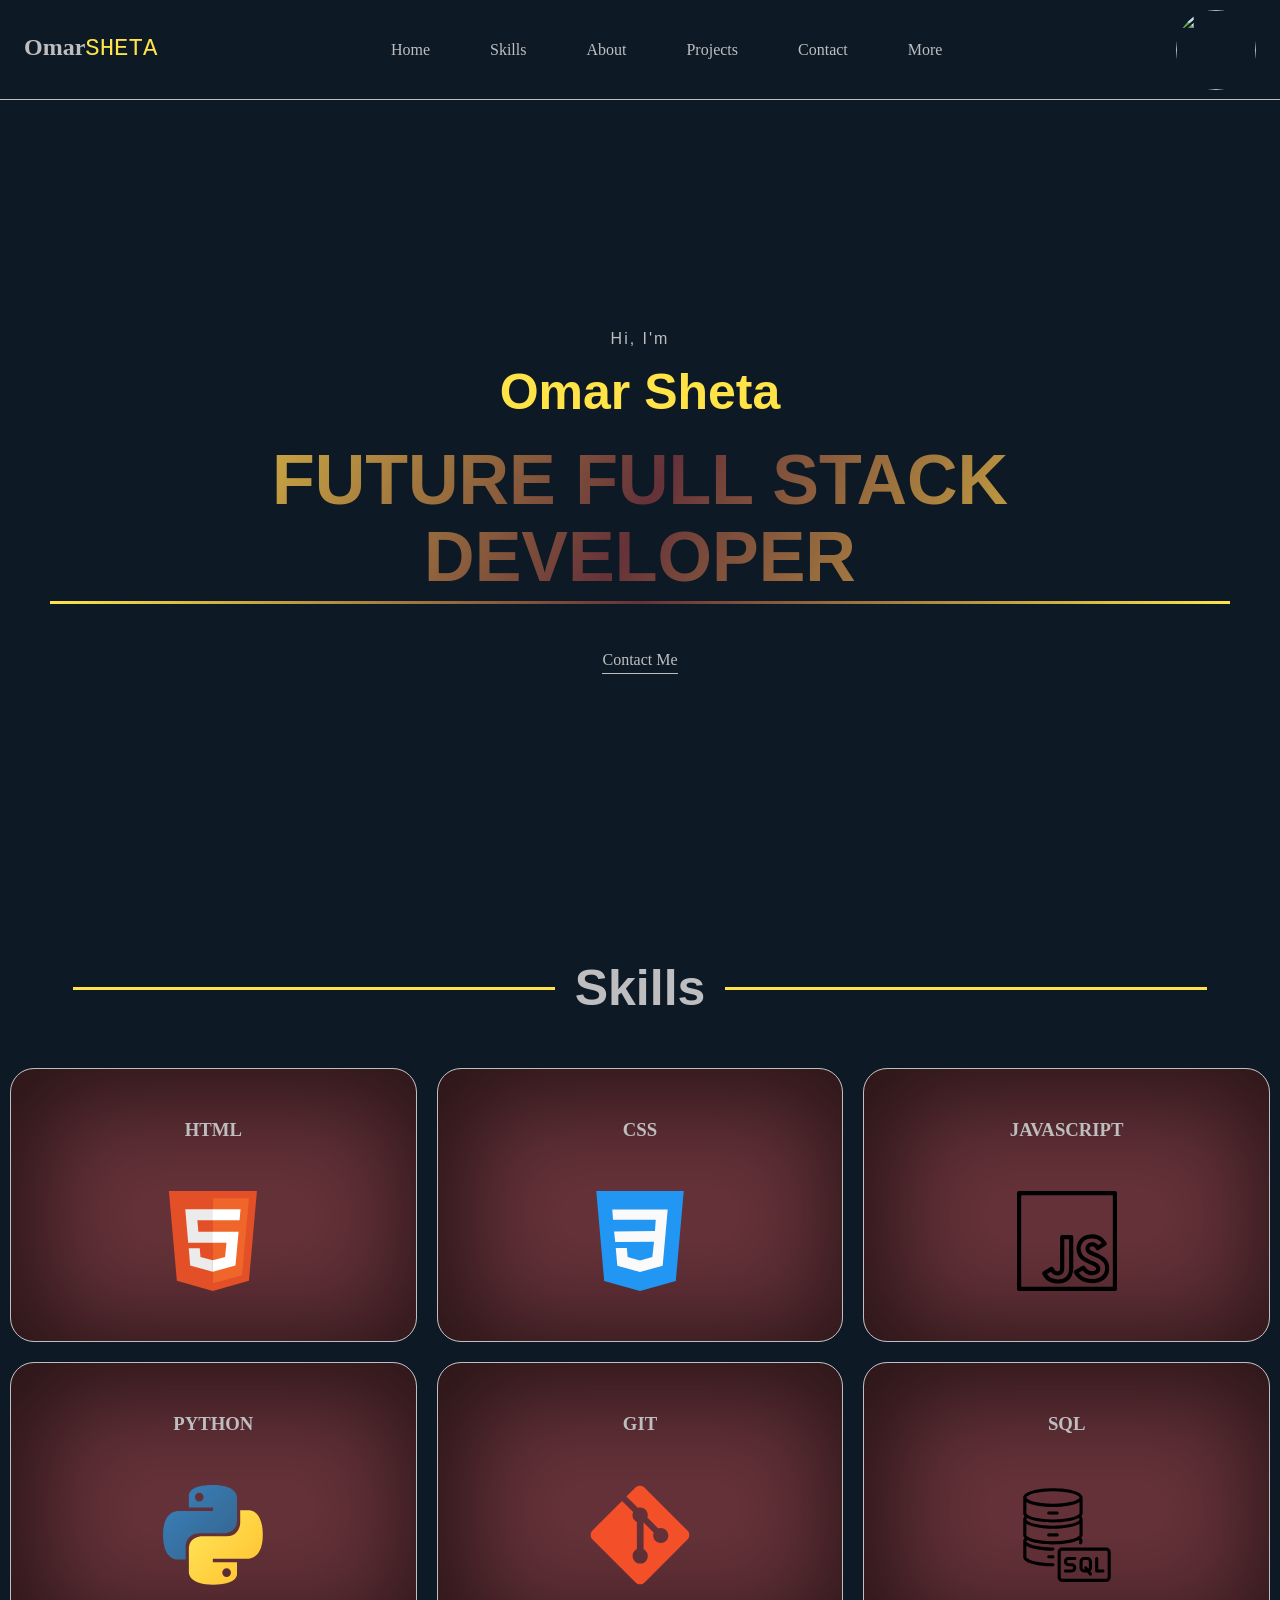
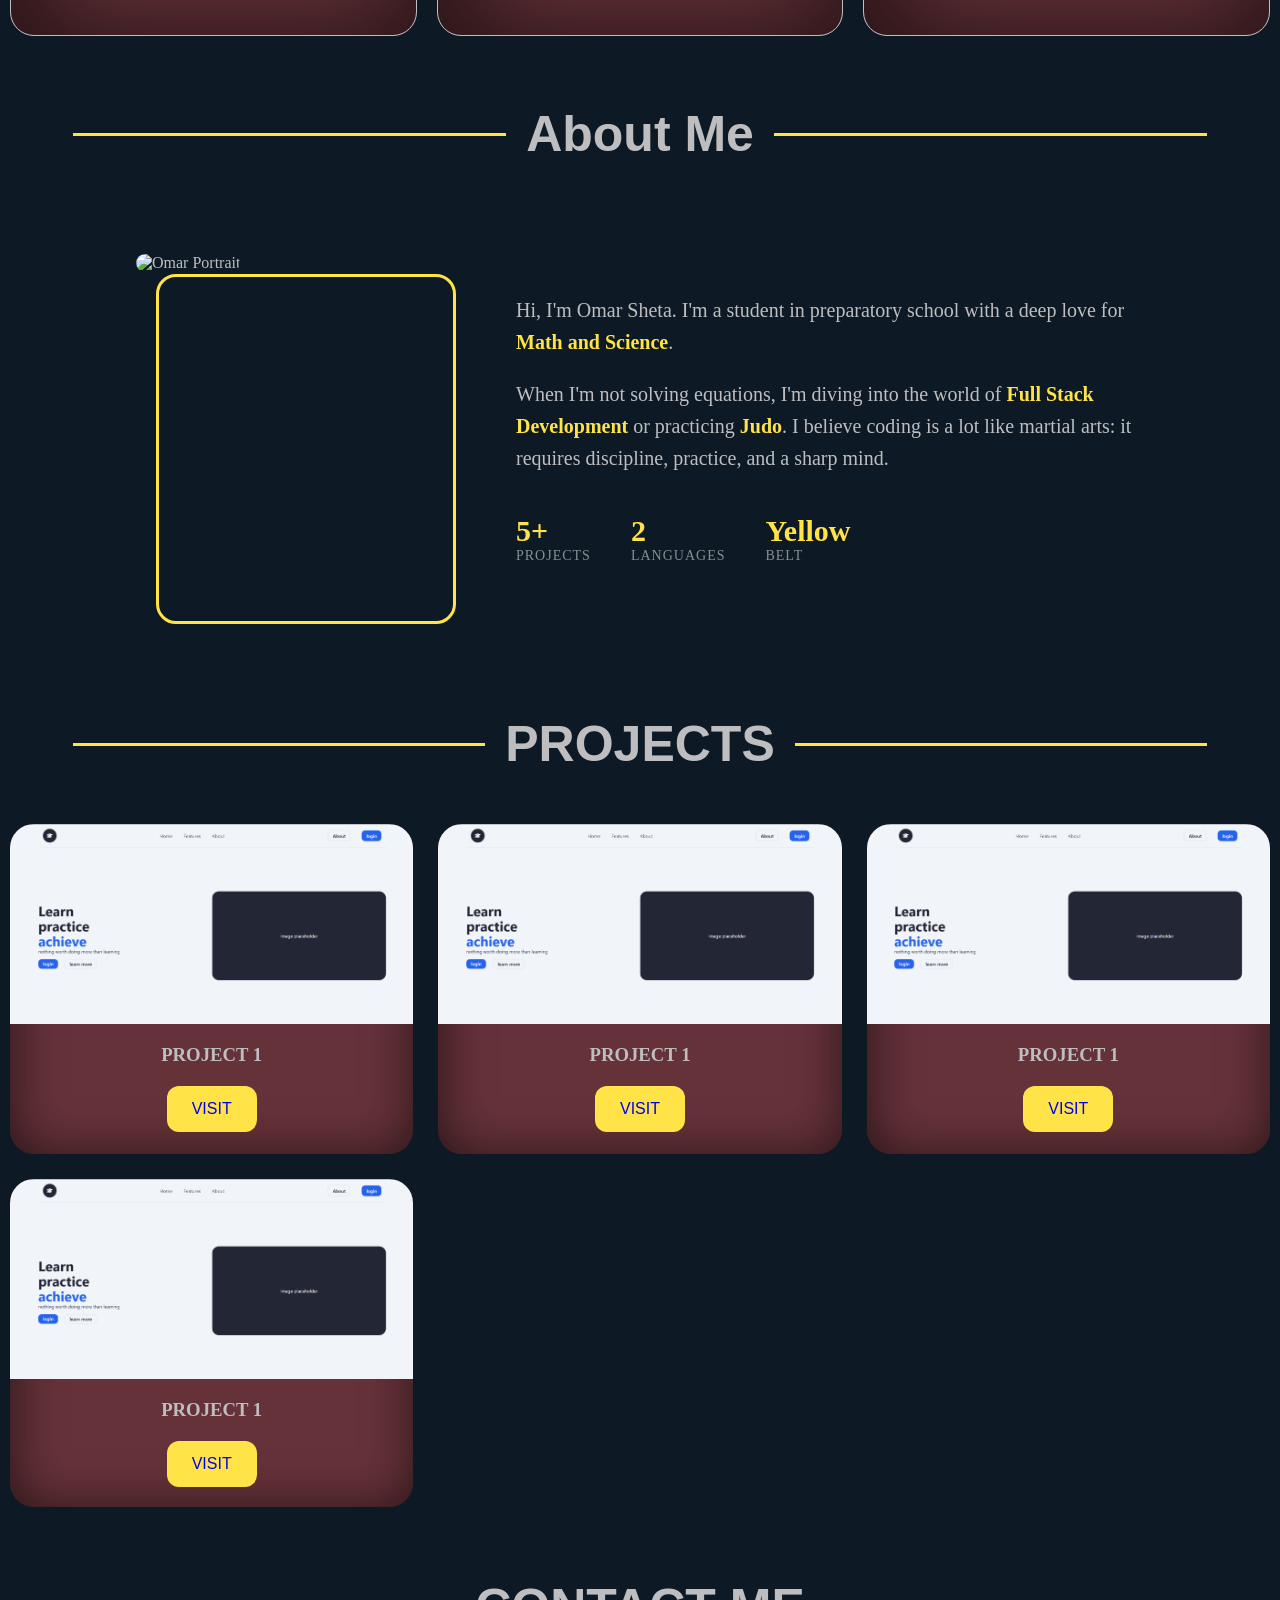
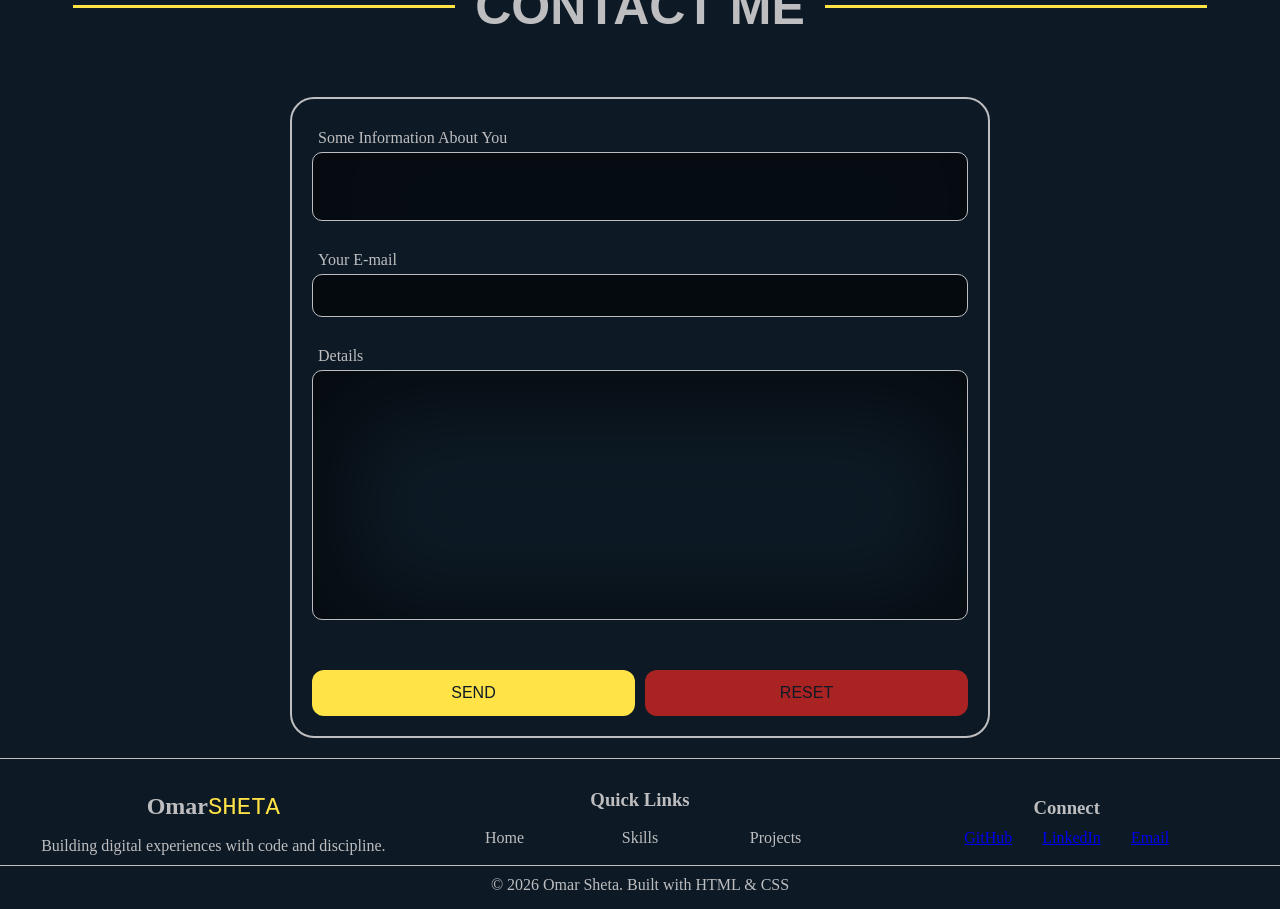
==== portfolio index.html @ 23e2f780 "added the project files" ====
<!doctype html>
<html lang="en">
  <head>
    <meta charset="UTF-8" />
    <meta name="viewport" content="width=device-width, initial-scale=1.0" />
    <link rel="stylesheet" href="style.css" />
    <title>Portfolio</title>
  </head>

  <body>
    <div class="container">
      <header>
        <h2>Omar<span class="highlight">sheta</span></h2>
        <nav>
          <ul>
            <li><a href="#home">Home</a></li>
            <li><a href="#skills">Skills</a></li>
            <li><a href="#about">About</a></li>
            <li><a href="#projects">Projects</a></li>
            <li><a href="#contact">Contact</a></li>
            <li><a href="#more">More</a></li>
          </ul>
        </nav>

        <div class="hamburger">
          <span></span>
          <span></span>
          <span></span>
        </div>

        <img class="header-img" src="../media/my images/batman.jpg" alt="" />
      </header>

      <main>
        <section id="home" class="section hero">
          <div class="hero-container">
            <span class="small">Hi, I'm </span>
            <span class="big">Omar Sheta</span>
            <span class="bigger">Future Full Stack Developer</span>
            <a class="hero-btn" href="#contact">contact me</a>
          </div>
        </section>
        <section class="section skills">
          <h2 id="skills" class="section-heading"><span>Skills</span></h2>
          <div class="skills-container">
            <div class="skill">
              <h3>HTML</h3>
              <img src="media/photos/html.svg" alt="" class="lang html" />
            </div>
            <div class="skill">
              <h3>CSS</h3>
              <img src="media/photos/css.svg" alt="" class="lang CSS" />
            </div>
            <div class="skill">
              <h3>JAVASCRIPT</h3>
              <img src="media/photos/javascript.svg" alt="" class="lang js" />
            </div>
            <div class="skill">
              <h3>PYTHON</h3>
              <img src="media/photos/python.svg" alt="" class="lang py" />
            </div>
            <div class="skill">
              <h3>GIT</h3>
              <img src="media/photos/git.svg" alt="Git Logo" class="lang git" />
            </div>

            <div class="skill">
              <h3>SQL</h3>
              <img
                src="media/photos/sql.svg"
                alt="Database Logo"
                class="lang sql"
              />
            </div>
          </div>
        </section>
        <section class="section about">
          <h2 id="about" class="section-heading"><span>About Me</span></h2>
          <div class="about-container">
            <div class="about-image">
              <img src="../media/my images/batman.jpg" alt="Omar Portrait" />
              <div class="image-border"></div>
            </div>

            <div class="about-content">
              <p>
                Hi, I'm <span class="about-name">Omar Sheta</span>. I'm a
                student in preparatory school with a deep love for
                <span class="highlight-text">Math and Science</span>.
              </p>
              <p>
                When I'm not solving equations, I'm diving into the world of
                <span class="highlight-text">Full Stack Development</span> or
                practicing <span class="highlight-text">Judo</span>. I believe
                coding is a lot like martial arts: it requires discipline,
                practice, and a sharp mind.
              </p>

              <div class="about-stats">
                <div class="stat"><strong>5+</strong><span>Projects</span></div>
                <div class="stat"><strong>2</strong><span>Languages</span></div>
                <div class="stat"><strong>Yellow</strong><span>Belt</span></div>
              </div>
            </div>
          </div>
        </section>
        <section id="projects" class="section projects">
          <h2 class="section-heading"><span>PROJECTS</span></h2>
          <div class="projects-container">
            <div class="project">
              <img
                src="media/photos/stripe like image.png"
                alt="project photo"
                class="project-photo"
              />
              <h3 class="project-name">PROJECT 1</h3>
              <a
                href="../stripe-like/stripe-like-index.html"
                class="visit-project"
                >VISIT</a
              >
            </div>
            <div class="project">
              <img
                src="media/photos/stripe like image.png"
                alt="project photo"
                class="project-photo"
              />
              <h3 class="project-name">PROJECT 1</h3>
              <a
                href="../stripe-like/stripe-like-index.html"
                class="visit-project"
                >VISIT</a
              >
            </div>
            <div class="project">
              <img
                src="media/photos/stripe like image.png"
                alt="project photo"
                class="project-photo"
              />
              <h3 class="project-name">PROJECT 1</h3>
              <a
                href="../stripe-like/stripe-like-index.html"
                class="visit-project"
                >VISIT</a
              >
            </div>
            <div class="project">
              <img
                src="media/photos/stripe like image.png"
                alt="project photo"
                class="project-photo"
              />
              <h3 class="project-name">PROJECT 1</h3>
              <a
                href="../stripe-like/stripe-like-index.html"
                class="visit-project"
                >VISIT</a
              >
            </div>
          </div>
        </section>
        <section id="contact" class="section contact">
          <h2 class="section-heading"><span>CONTACT ME</span></h2>
          <div class="contact-container">
            <form action="#" method="post" class="contact-form">
              <div class="contact-group">
                <label for="information">Some Information About You</label>
                <textarea
                  placeholder=""
                  name="some-informtion"
                  id="information"
                ></textarea>
              </div>
              <div class="contact-group">
                <label for="mail">Your E-mail</label>
                <input
                  placeholder=""
                  required
                  name="sender-mail"
                  id="mail"
                  type="email"
                />
              </div>
              <div class="contact-group">
                <label for="details">Details</label>
                <textarea
                  placeholder=""
                  required
                  name="details"
                  id="details"
                ></textarea>
              </div>

              <div class="actions">
                <button class="submit" type="submit">SEND</button>
                <button class="reset" type="reset">RESET</button>
              </div>
            </form>
          </div>
        </section>
      </main>
      <footer id="more">
        <div class="footer-container">
          <div class="footer-brand">
            <h2>Omar<span class="highlight">sheta</span></h2>
            <p>Building digital experiences with code and discipline.</p>
          </div>

          <div class="footer-links">
            <h3>Quick Links</h3>
            <ul>
              <li><a href="#home">Home</a></li>
              <li><a href="#skills">Skills</a></li>
              <li><a href="#projects">Projects</a></li>
            </ul>
          </div>

          <div class="footer-socials">
            <h3>Connect</h3>
            <div class="social-icons">
              <a href="https://github.com/yourusername" target="_blank"
                >GitHub</a
              >
              <a href="https://linkedin.com/in/yourusername" target="_blank"
                >LinkedIn</a
              >
              <a href="#">Email</a>
            </div>
          </div>
          <div class="footer-bottom">
            <p>&copy; 2026 Omar Sheta. Built with HTML & CSS</p>
          </div>
        </div>
      </footer>
      <script>
        const hamburger = document.querySelector(".hamburger");
        const nav = document.querySelector("nav");
        hamburger.addEventListener("click", () => {
          nav.classList.toggle("active");
        });
      </script>
    </div>
  </body>
</html>
---- style.css ----
* {
  padding: 0;
  margin: 0;
  box-sizing: border-box;
}

*::selection {
  background-color: var(--accent-2);
  color: var(--accent-1);
}

:root {
  font-size: 62.5%;
  scroll-behavior: smooth;

  /* colors */
  --dark-dominant: #0d1a25;
  --light-dominant: #bebec0;
  --accent-1: #653239;
  --accent-2: #ffe347;
  --danger: #aa2323;

  /* typography */
  --big-heading: 900 7rem/1.1 Arial, sans-serif;
  --main-heading: 700 5rem/1.2 Arial, sans-serif;
  --about: 600 4rem/1.4 Arial, sans-serif;
  --subheading: 500 2.4rem/1.6 Arial, sans-serif;
  --small-text: 400 1.6rem/1.6 Arial, sans-serif;

  --header-height: 100px;
}

body {
  font-size: 1.6rem;
  background-color: var(--dark-dominant);
  color: var(--light-dominant);
}

/* .container {
  max-width: 1200px;
  margin: 0 auto;
  padding: 8px;
} */

/* ----------- header  ----------- */

header {
  display: flex;
  justify-content: space-between;
  align-items: center;
  height: var(--header-height);
  padding: 0 2.4rem;
  background-color: var(--dark-dominant);
  border-bottom: var(--light-dominant) solid 1px;
  position: sticky;
  top: 0;
  z-index: 2;
}

.highlight {
  text-transform: uppercase;
  font: var(--subheading);
  font-family: "Courier New", Courier, monospace;
  color: var(--accent-2);
  height: 100%;
}

nav {
  height: 100%;
}

ul {
  width: 100%;
  display: flex;
  list-style: none;
  height: 100%;
}

ul li {
  height: 100%;
}

ul li a {
  display: flex;
  justify-content: center;
  align-items: center;
  color: var(--light-dominant);
  text-decoration: none;
  transition: 0.3s ease;
  height: 100%;
  width: auto;
  padding: 0 3rem;
}

ul li a:hover {
  background-color: var(--accent-1);
}
/* الهامبرجر يختفي على الديسكتوب */
.hamburger {
  display: none;
  flex-direction: column;
  cursor: pointer;
  gap: 5px;
}

.hamburger span {
  height: 3px;
  width: 25px;
  background: var(--light-dominant);
  border-radius: 2px;
}

.header-img {
  width: 80px;
  height: 80px;
  border-radius: 50%;
}

/* ----------- hero  ----------- */
.hero {
  height: calc(100vh - var(--header-height));
}

.hero-container {
  height: 100%;
  width: 100%;
  display: flex;
  justify-content: center;
  align-items: center;
  flex-direction: column;
  /* gap: 2rem; */
  padding: 0 4rem;
  align-items: center;
  text-align: center;
}

.small {
  font: var(--small-text);
  letter-spacing: 2px;
  opacity: 0.8;
}

.big {
  margin: 1rem 0 2rem 0;
  font: var(--main-heading);
  color: var(--accent-2);
  font-weight: 600;
}

.bigger {
  font: var(--big-heading);
  text-transform: uppercase;
  background-image: linear-gradient(
    300deg,
    var(--accent-2),
    var(--accent-1),
    var(--accent-2)
  );
  position: relative;
  -webkit-background-clip: text;
  -webkit-text-fill-color: transparent;
}

.bigger::after {
  content: "";
  position: absolute;
  left: 0;
  bottom: -8px;
  width: 100%;
  background-image: linear-gradient(
    300deg,
    var(--accent-2),
    var(--accent-1),
    var(--accent-2)
  );
  height: 3px;
}

.hero-btn {
  margin-top: 50px;
  text-decoration: none;
  padding: 5px 0;
  display: inline-block;
  position: relative;
  color: var(--light-dominant);
  width: max-content;
  text-transform: capitalize;
}

.hero-btn::after {
  content: "";
  position: absolute;
  bottom: 0;
  left: 0;
  background-color: var(--light-dominant);
  width: 100%;
  height: 1px;
  transform: scaleX(1);
  transform-origin: left;
  transition: 200ms ease;
}

.hero-btn:hover::after {
  transform: scaleX(0);
}

.hero-container span,
.hero-btn {
  opacity: 0;
  transform: translateY(20px);
  animation: fadeUp 1s ease forwards;
}

.hero-container span:nth-child(2) {
  animation-delay: 0.3s;
}

.hero-container span:nth-child(3) {
  animation-delay: 0.6s;
}

.hero-btn {
  animation-delay: 0.9s;
}

@keyframes fadeUp {
  to {
    opacity: 1;
    transform: translateY(0);
  }
}

/* ----------- sections  ----------- */

.section {
  padding: 1rem 0;
}

.section-heading {
  display: flex;
  align-items: center; /* Vertical centering for the lines */
  text-align: center;
  gap: 2rem; /* Space between the text and the lines */
  font: var(--main-heading);
  margin: 5rem 0;
  width: 100%;
  padding: 0 5%;
}

/* Left Line */
.section-heading::before {
  content: "";
  height: 3px;
  flex: 1; /* This makes the line take up all available space */
  background-color: var(--accent-2);
}

/* Right Line */
.section-heading::after {
  content: "";
  height: 3px;
  flex: 1; /* This makes the line take up all available space */
  background-color: var(--accent-2);
}

/* ----------- skills  ----------- */

.skills {
  padding: 8px;
}

.skills .skills-container {
  display: grid;
  grid-template-columns: repeat(auto-fit, minmax(36.5rem, 1fr));
  width: 100%;
  gap: 2rem;
}

.skill {
  background-color: #653239;
  display: flex;
  justify-content: center;
  align-items: center;
  padding: 5rem;
  gap: 5rem;
  flex-direction: column;
  border: 1px solid var(--light-dominant);
  border-radius: 2.4rem;
  transition:
    transform 0.3s ease,
    border-color 0.3s ease;
  box-shadow: 0.3s ease;
  box-shadow: inset 10px 10px 100px 22px rgba(0, 0, 0, 0.6);
}

.skill:hover {
  transform: translateY(-10px);
  border-color: var(--accent-2);
}

.lang {
  width: 100px;
  margin: auto 0;
}

/* ----------- about  ----------- */

.about-container {
  display: flex;
  align-items: center;
  justify-content: center;
  gap: 8rem;
  padding: 4rem 10%;
  flex-wrap: wrap; /* Important for mobile */
}

/* Image Styling with a cool "floating" effect */
.about-image {
  position: relative;
  width: 300px;
  height: 350px;
}

.about-image img {
  width: 100%;
  height: 100%;
  object-fit: cover;
  border-radius: 2rem;
  position: relative;
  z-index: 1;
}

.image-border {
  position: absolute;
  top: 20px;
  left: 20px;
  width: 100%;
  height: 100%;
  border: 3px solid var(--accent-2);
  border-radius: 2rem;
  z-index: 0;
}

/* Text Content Styling */
.about-content {
  flex: 1;
  min-width: 300px;
}

.about-content p {
  font-size: 2rem;
  line-height: 1.6;
  margin-bottom: 2rem;
  color: var(--light-dominant);
}

.highlight-text {
  color: var(--accent-2);
  font-weight: 600;
}

/* The Stats Bar - looks very professional */
.about-stats {
  display: flex;
  gap: 4rem;
  margin-top: 4rem;
}

.stat {
  display: flex;
  flex-direction: column;
}

.stat strong {
  font-size: 3rem;
  color: var(--accent-2);
}

.stat span {
  font-size: 1.4rem;
  text-transform: uppercase;
  letter-spacing: 1px;
  opacity: 0.7;
}

/* Responsive adjustment */

/* ----------- projects  ----------- */
.projects-container {
  display: grid;
  grid-template-columns: repeat(auto-fit, minmax(33rem, 1fr));
  grid-template-rows: repeat(auto-fit, minmax(33rem, 1fr));
  gap: 2.5rem;
}
.section {
  padding-inline: 1rem;
}
.project {
  display: flex;
  flex-direction: column;
  justify-content: start;
  align-items: center;
  gap: 2rem;
  border-radius: 24px;
  background-color: #653239;
  overflow: hidden;
  padding-bottom: 2rem;
  box-shadow: inset 2px 2px 50px rgba(0, 0, 0, 0.6);
}
.project-name {
  /* font: var(--subheading); */
}

.project img {
  width: 100%;
  object-fit: cover;
  height: 200px;
  transition: 0.3s ease;
}

.project:hover img {
  scale: 1.05;
}

.visit-project {
  font: var(--small-text);
  padding: 1rem 2.5rem;
  background-color: var(--accent-2);
  border-radius: 12px;
  text-decoration: none;
  transition: 0.3s ease;
}

.visit-project:hover {
  transform: translateY(-2px);
  filter: brightness(0.8);
}

/* ----------- contact  ----------- */
.contact-container {
  height: 100%;
  padding: 1rem;
}

.contact-form {
  max-width: 700px; /* This keeps it comfortable on all screens */
  margin: 0 auto;
  height: 100%;
  display: flex;
  flex-direction: column;
  justify-content: center;
  align-items: center;
  gap: 1rem;
  border: #bebec0 2px solid;
  border-radius: 24px;
  padding: 2rem;
}

.contact-group {
  display: flex;
  flex-direction: column;
  gap: 0.5rem;
  width: 100%;
  padding: 1rem 0;
}

label {
  padding: 0 0.6rem;
}

input,
textarea {
  padding: 0.8rem 1.6rem;
  box-shadow: inset 10px 10px 100px 22px rgba(0, 0, 0, 0.6);

  border-radius: 10px;
  background-color: transparent;
  border: none;
  outline: none;
  resize: none;
  color: var(--accent-2);
  font: var(--small-text);
  transition: all 0.3s ease;
  border: 0.5px solid var(--light-dominant);
}

textarea::selection,
input::selection {
  background-color: #0d1a25;
}

textarea:focus,
input:focus,
:where(input, textarea):not(:placeholder-shown) {
  background-color: var(--accent-1);
  border-color: var(--accent-2);
  box-shadow: inset -5px -2px 50px rgba(0, 0, 0, 0.6);
  transform: translateY(-2px);
}

#details {
  height: 25rem;
}

.actions {
  height: auto;
  width: 100%;
  margin-top: 3rem;
  display: flex;
  align-items: center;
  justify-content: center;
  gap: 1rem;
}

button {
  padding: 1rem 2.5rem;
  flex: 1;
  /* max-width: 250px; */
  border-radius: 12px;
  border: none;
  cursor: pointer;
  transition: 0.3s ease;
  font: var(--small-text);
}

button:hover {
  filter: brightness(0.75);
}

.submit {
  background-color: var(--accent-2);
  color: var(--dark-dominant);
}

.reset {
  background-color: var(--danger);
  color: var(--dark-dominant);
}

footer {
  background-color: var(--dark-dominant);
  padding: 2rem 0 0.5rem 0;
  border-top: 1px solid var(--light-dominant);
}

.footer-container {
  height: 100%;
  display: grid;
  grid-template-columns: repeat(3, 1fr);
  grid-template-areas:
    "brand links socials"
    "botom botom botom";
  text-align: center;
}

.footer-brand {
  grid-area: brand;
  display: flex;
  justify-content: center;
  align-items: center;
  flex-direction: column;
  padding: 1rem;
  gap: 1rem;
}

.footer-links {
  grid-area: links;
  display: flex;
  justify-content: center;
  align-items: center;
  flex-direction: column;
  /* background-color: #aa2323; */
  gap: 1rem;
  padding: 1rem;
}

.footer-links ul li {
  flex: 1;
}

.footer-socials {
  padding: 1rem;
  gap: 1rem;
  grid-area: socials;
  display: flex;
  justify-content: center;
  align-items: center;
  flex-direction: column;
}

.social-icons {
  width: 100%;
  gap: 3rem;
  display: flex;
  justify-content: center;
  align-items: center;
}

.footer-bottom {
  grid-area: botom;
  display: flex;
  justify-content: center;
  align-items: center;
  padding: 1rem 0 1rem 0;
  border-top: 1px solid var(--light-dominant);
}

@media (max-width: 890px) {
  nav ul {
    transform: scale(0); /* نخفي القايمة الافتراضية */
    transition: 0.3s ease;
    transform-origin: top;
    flex-direction: column;
    background-color: var(--dark-dominant);
    justify-content: start;
    align-self: start;
    position: absolute;
    z-index: 3;
    top: var(--header-height);
    right: 0;
    gap: 0;
    border: 1px solid var(--light-dominant);
    height: auto;
    /* padding: 2rem; */
  }

  nav ul li {
    border-bottom: 1px solid var(--light-dominant);
  }

  ul li {
    flex: 1;
    height: auto;
  }

  ul li a {
    padding: 2rem;
  }

  nav.active ul {
    transform: scale(1); /* نخفي القايمة الافتراضية */
  }

  .hamburger {
    display: flex; /* يظهر الهامبرجر في الموبايل */
  }

  .header-img {
    display: none;
  }

  :root {
    font-size: 58%;
    --big-heading: 900 6.5rem/1.1 Arial, sans-serif;
  }

  .about-container {
    flex-direction: column;
    text-align: center;
    gap: 4rem;
  }
  .about-stats {
    justify-content: center;
    gap: 2rem;
  }

  .footer-container {
    display: flex;
    flex-direction: column;
    gap: 2rem;
  }
}
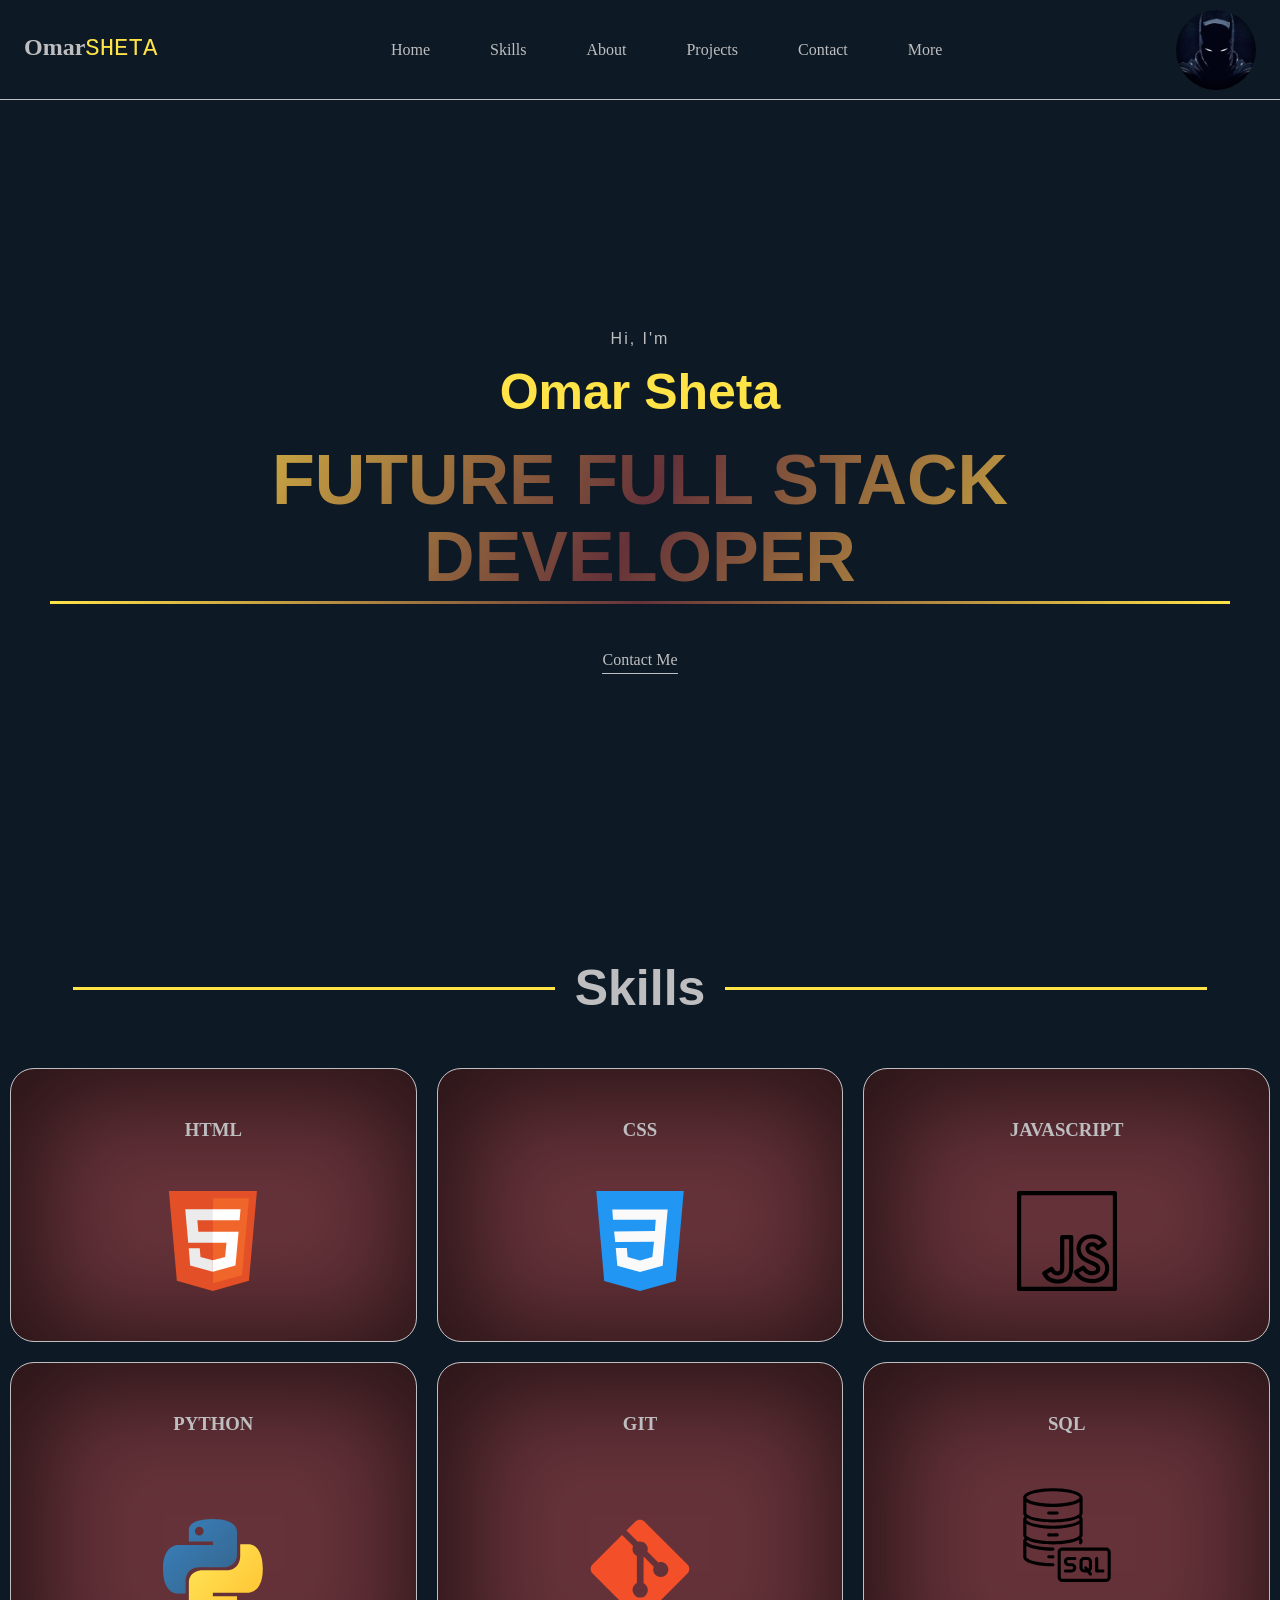
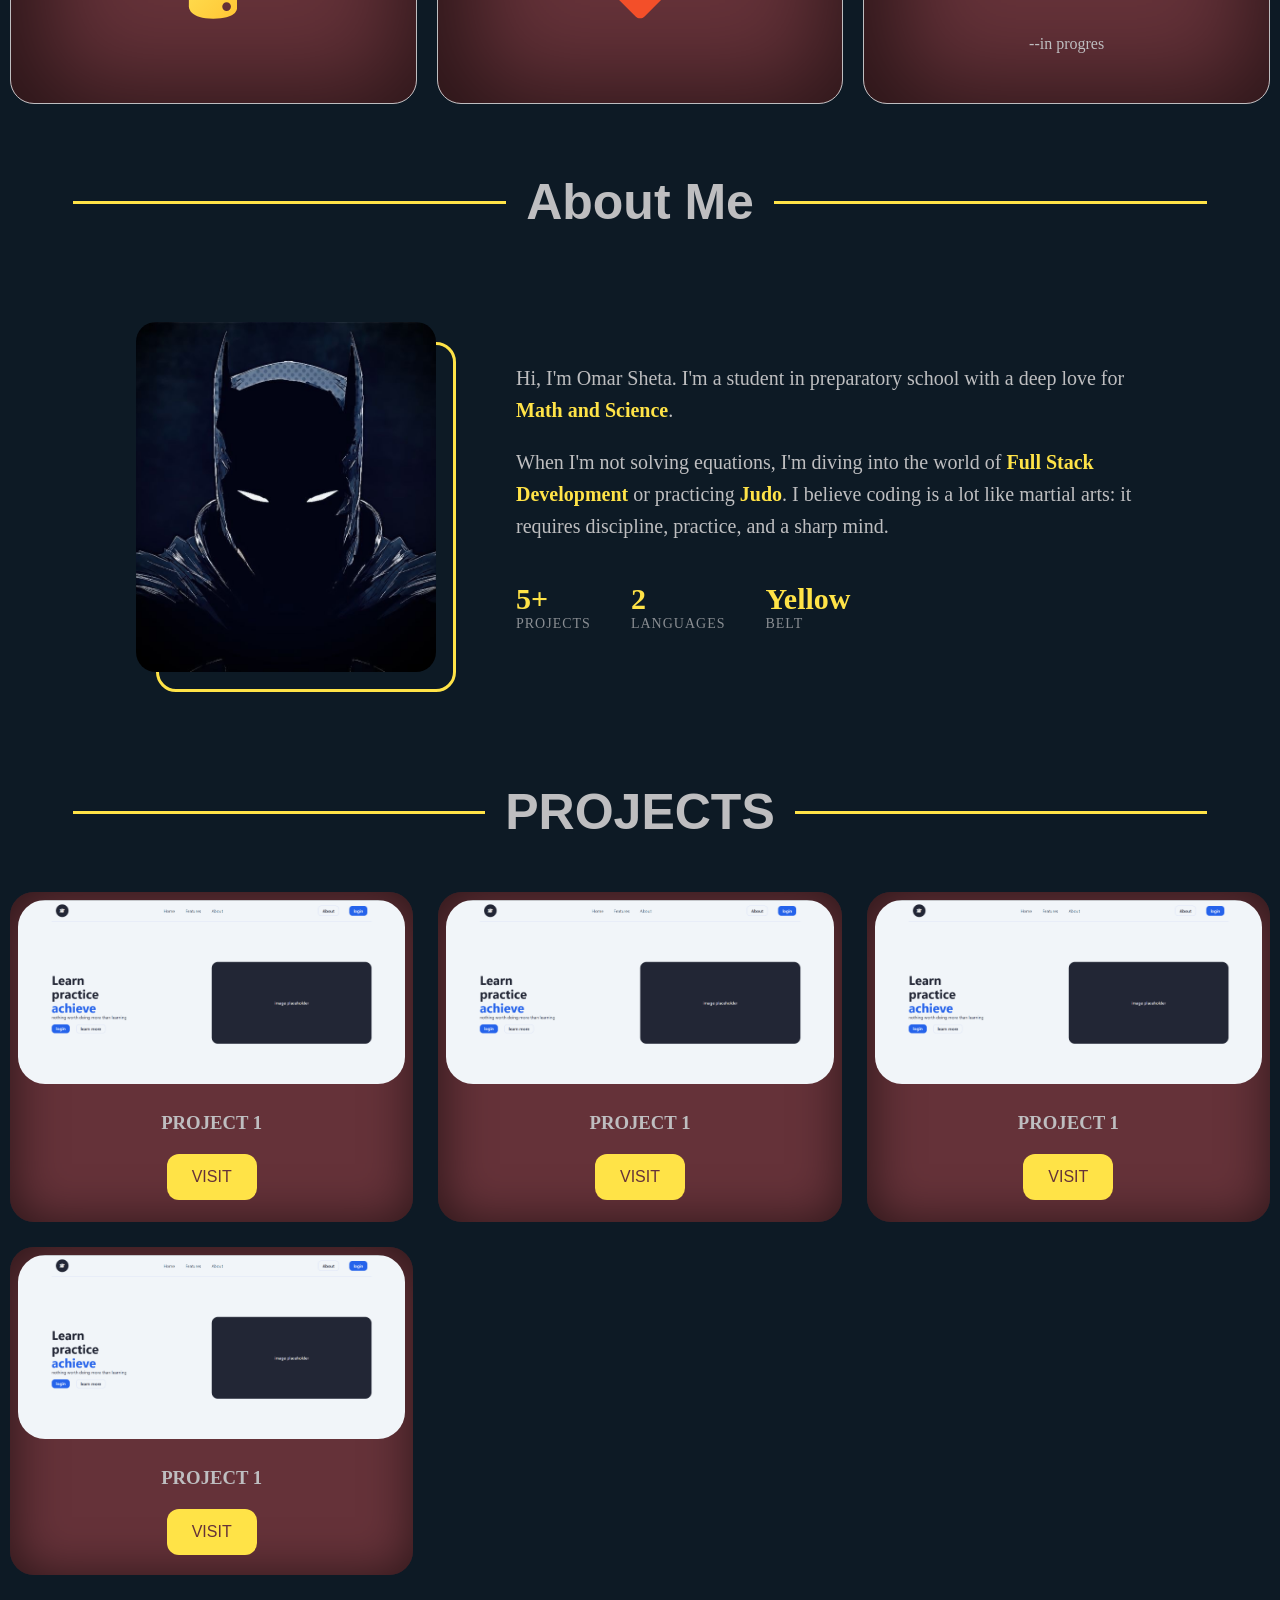
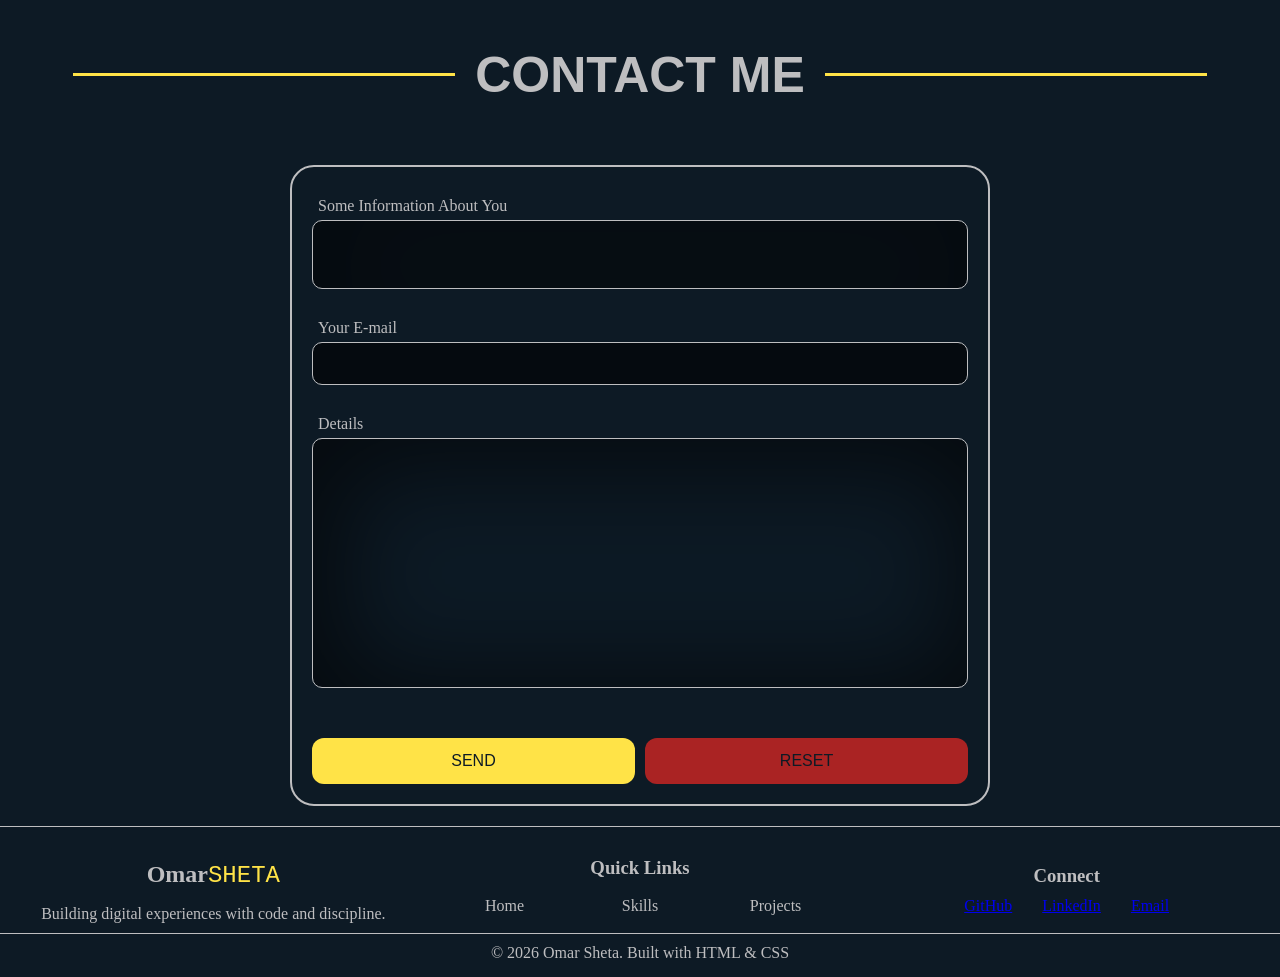
==== commit 7e24209c: "modified the project section" ====
--- a/portfolio index.html
+++ b/portfolio index.html
@@ -28,7 +28,7 @@
           <span></span>
         </div>
 
-        <img class="header-img" src="../media/my images/batman.jpg" alt="" />
+        <img class="header-img" src="media/photos/batman.jpg" alt="" />
       </header>
 
       <main>
@@ -71,6 +71,7 @@
                 alt="Database Logo"
                 class="lang sql"
               />
+              <span>--in progres</span>
             </div>
           </div>
         </section>
@@ -78,7 +79,7 @@
           <h2 id="about" class="section-heading"><span>About Me</span></h2>
           <div class="about-container">
             <div class="about-image">
-              <img src="../media/my images/batman.jpg" alt="Omar Portrait" />
+              <img src="media/photos/batman.jpg" alt="Omar Portrait" />
               <div class="image-border"></div>
             </div>
 
--- a/style.css
+++ b/style.css
@@ -403,18 +403,16 @@
   gap: 2rem;
   border-radius: 24px;
   background-color: #653239;
-  overflow: hidden;
   padding-bottom: 2rem;
   box-shadow: inset 2px 2px 50px rgba(0, 0, 0, 0.6);
 }
-.project-name {
-  /* font: var(--subheading); */
-}
 
 .project img {
   width: 100%;
   object-fit: cover;
   height: 200px;
+  padding: 8px;
+  border-radius: 35px;
   transition: 0.3s ease;
 }
 
@@ -429,6 +427,7 @@
   border-radius: 12px;
   text-decoration: none;
   transition: 0.3s ease;
+  color: var(--accent-1);
 }
 
 .visit-project:hover {
@@ -670,3 +669,5 @@
     gap: 2rem;
   }
 }
+
+/*  iam omar sheta */
